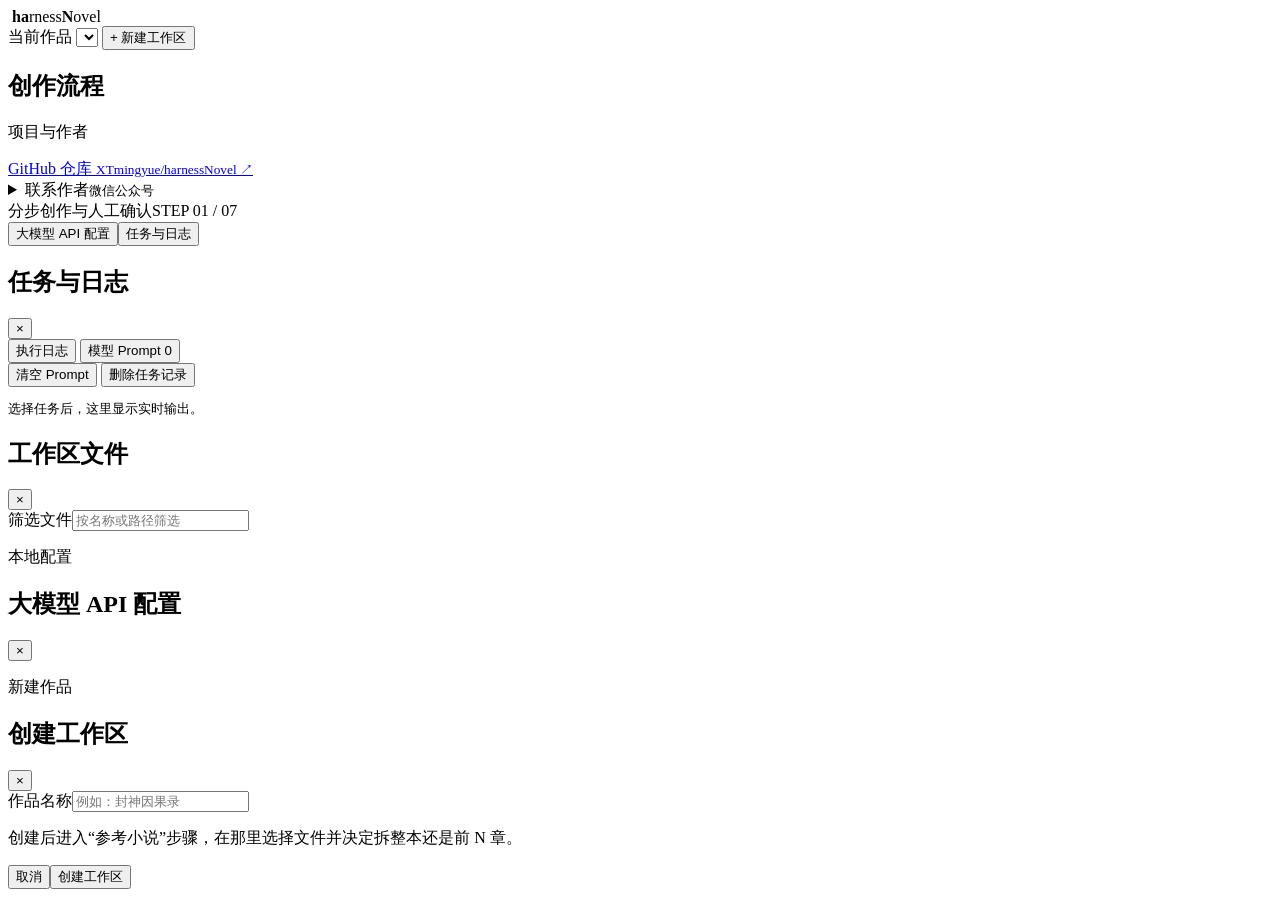
==== webui/static/index.html @ 2bf4a921 "add web" ====
<!doctype html>
<html lang="zh-CN">
  <head>
    <meta charset="UTF-8" />
    <meta name="viewport" content="width=device-width, initial-scale=1.0" />
    <meta name="theme-color" content="#f5f7f5" />
    <link rel="icon" href="/assets/favicon.svg" type="image/svg+xml" />
    <title>HarnessNovel 工作台</title>
  <link rel="stylesheet" href="/assets/wizard-v0.css?v=45" />
  </head>
  <body>
    <div class="wizard-shell">
      <aside class="rail">
        <div class="brand-lockup" aria-label="HarnessNovel">
          <img class="brand-mark" src="/assets/favicon.svg" alt="" />
          <span class="brand-name"><strong>h</strong><strong>a</strong><span>rness</span><strong>N</strong><span>ovel</span></span>
        </div>
        <div class="workspace-switch">
          <label class="rail-label" for="workspace-select">当前作品</label>
          <select id="workspace-select" class="workspace-select"></select>
          <button id="new-workspace" class="rail-new" type="button">+ 新建工作区</button>
        </div>
        <nav class="workflow-nav" aria-label="创作流程">
          <h2>创作流程</h2>
          <div id="workflow-list"></div>
        </nav>
        <section class="rail-about" aria-label="项目与作者">
          <p class="rail-about-label">项目与作者</p>
          <a class="rail-project-link" href="https://github.com/XTmingyue/harnessNovel" target="_blank" rel="noopener noreferrer">
            <span>GitHub 仓库</span>
            <small>XTmingyue/harnessNovel&nbsp;↗</small>
          </a>
          <details class="rail-contact">
            <summary><span>联系作者</span><small>微信公众号</small></summary>
            <div class="rail-contact-body">
              <img src="/assets/author-wechat.jpg" alt="作者微信公众号二维码" />
              <p>扫码关注「飞鸟onTheWay」</p>
            </div>
          </details>
        </section>
      </aside>
      <main class="stage">
        <header class="stagebar">
          <div class="stagebar-left"><span class="stage-path">分步创作与人工确认</span><span class="stage-separator"></span><span id="step-count" class="step-count">STEP 01 / 07</span></div>
          <div class="stagebar-right"><button id="open-settings" class="drawer-button" type="button">大模型 API 配置</button><button id="open-task-drawer" class="drawer-button" type="button">任务与日志</button></div>
        </header>
        <div id="step-canvas" class="step-canvas"></div>
      </main>
    </div>
    <div id="drawer-scrim" class="drawer-scrim"></div>
    <aside id="task-drawer" class="drawer" aria-label="任务与日志">
      <div class="drawer-header"><h2>任务与日志</h2><button id="close-task-drawer" class="drawer-close" type="button" title="关闭">&times;</button></div>
      <div id="drawer-tasks" class="drawer-list"></div>
      <div class="drawer-view-tabs" role="tablist">
        <button class="active" type="button" data-task-view="log">执行日志</button>
        <button type="button" data-task-view="prompt">模型 Prompt <span id="drawer-prompt-count">0</span></button>
      </div>
      <div class="drawer-history-actions">
        <button id="clear-workspace-prompts" type="button">清空 Prompt</button>
        <button id="delete-current-task" class="danger" type="button">删除任务记录</button>
      </div>
      <pre id="drawer-log" class="drawer-log">选择任务后，这里显示实时输出。</pre>
      <div id="drawer-prompts" class="drawer-prompts" hidden><p class="drawer-prompt-empty">该任务尚未调用大模型。</p></div>
    </aside>
    <dialog id="prompt-dialog" class="prompt-dialog">
      <header><div><p id="prompt-dialog-meta">模型调用</p><h2>实际输入 Prompt</h2></div><button id="close-prompt-dialog" class="drawer-close" type="button" title="关闭">&times;</button></header>
      <div id="prompt-dialog-list" class="prompt-dialog-list"></div>
      <footer><button id="copy-current-prompt" class="secondary-button" type="button">复制当前 Prompt</button></footer>
    </dialog>
    <div id="file-scrim" class="file-scrim"></div>
    <aside id="file-browser" class="file-browser" aria-label="工作区文件">
      <div class="drawer-header"><h2>工作区文件</h2><button id="close-file-browser" class="drawer-close" type="button" title="关闭">&times;</button></div>
      <label class="file-search-label" for="file-search">筛选文件<input id="file-search" type="search" placeholder="按名称或路径筛选" /></label>
      <div id="file-browser-list" class="file-browser-list"></div>
    </aside>
    <div id="settings-scrim" class="settings-scrim"></div>
    <aside id="settings-panel" class="settings-panel" aria-label="大模型 API 配置" aria-hidden="true">
      <header class="settings-header"><div><p>本地配置</p><h2>大模型 API 配置</h2></div><button id="close-settings" class="drawer-close" type="button" title="关闭">&times;</button></header>
      <div id="settings-content" class="settings-content"></div>
    </aside>
    <div id="workspace-scrim" class="workspace-scrim"></div>
    <section id="workspace-panel" class="workspace-panel" aria-label="新建工作区" aria-hidden="true">
      <header class="settings-header"><div><p>新建作品</p><h2>创建工作区</h2></div><button id="close-workspace-panel" class="drawer-close" type="button" title="关闭">&times;</button></header>
      <form id="new-workspace-form" class="workspace-form">
        <label>作品名称<input id="new-workspace-name" name="workspace" maxlength="80" autocomplete="off" placeholder="例如：封神因果录" required /></label>
        <p class="workspace-note">创建后进入“参考小说”步骤，在那里选择文件并决定拆整本还是前 N 章。</p>
        <div class="workspace-actions"><button id="cancel-workspace" class="secondary-button" type="button">取消</button><button class="primary-button" type="submit">创建工作区</button></div>
      </form>
    </section>
    <div id="toast" class="toast" role="status" aria-live="polite"></div>
  <script src="/assets/wizard-v0.js?v=42"></script>
  </body>
</html>
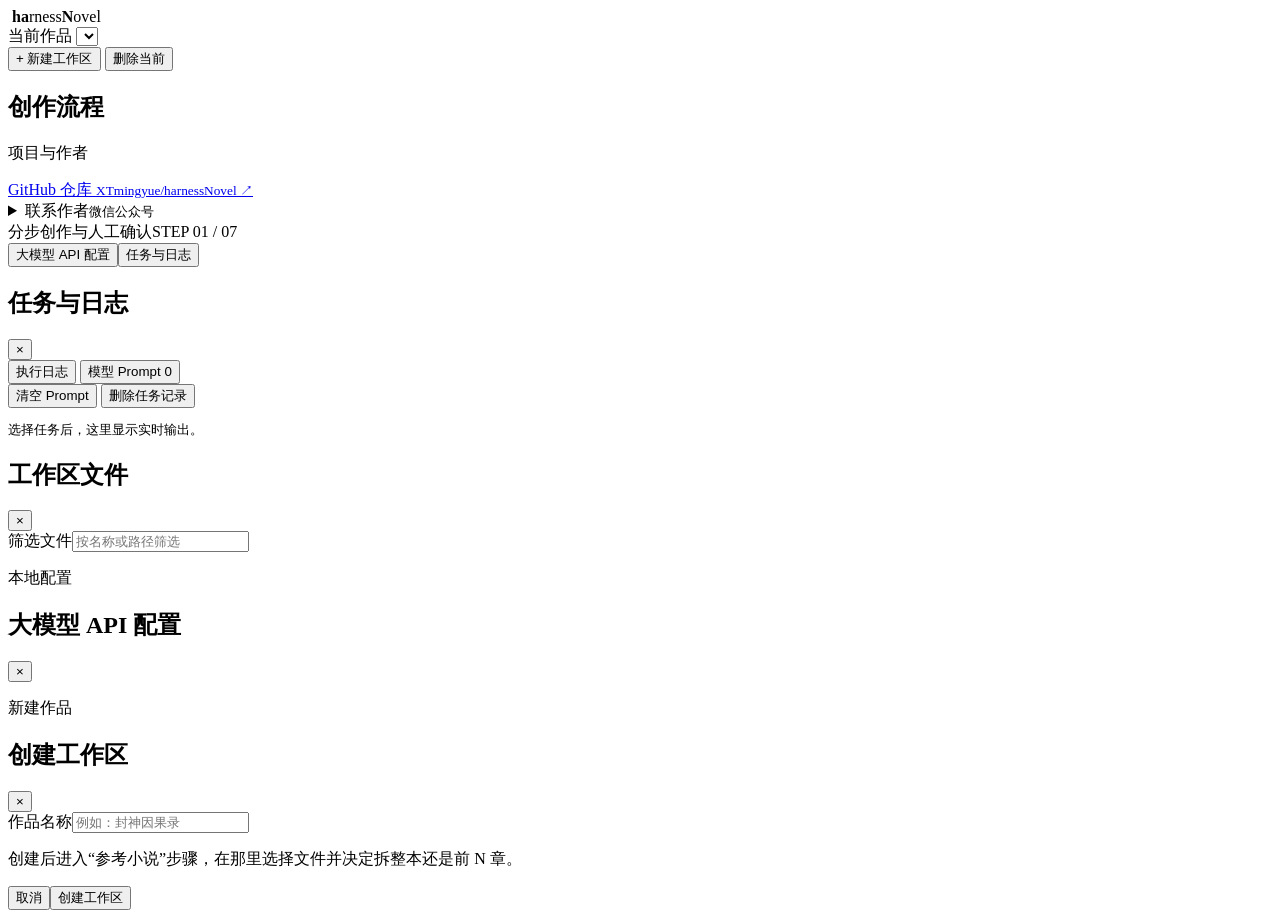
==== commit efd04cc2: "[BUG]修复生成小说不参考目标世界库内容的bug" ====
--- a/webui/static/index.html
+++ b/webui/static/index.html
@@ -6,7 +6,7 @@
     <meta name="theme-color" content="#f5f7f5" />
     <link rel="icon" href="/assets/favicon.svg" type="image/svg+xml" />
     <title>HarnessNovel 工作台</title>
-  <link rel="stylesheet" href="/assets/wizard-v0.css?v=45" />
+  <link rel="stylesheet" href="/assets/wizard-v0.css?v=46" />
   </head>
   <body>
     <div class="wizard-shell">
@@ -18,7 +18,10 @@
         <div class="workspace-switch">
           <label class="rail-label" for="workspace-select">当前作品</label>
           <select id="workspace-select" class="workspace-select"></select>
-          <button id="new-workspace" class="rail-new" type="button">+ 新建工作区</button>
+          <div class="rail-workspace-actions">
+            <button id="new-workspace" class="rail-new" type="button">+ 新建工作区</button>
+            <button id="delete-workspace" class="rail-delete" type="button">删除当前</button>
+          </div>
         </div>
         <nav class="workflow-nav" aria-label="创作流程">
           <h2>创作流程</h2>
@@ -88,6 +91,6 @@
       </form>
     </section>
     <div id="toast" class="toast" role="status" aria-live="polite"></div>
-  <script src="/assets/wizard-v0.js?v=42"></script>
+  <script src="/assets/wizard-v0.js?v=46"></script>
   </body>
 </html>
